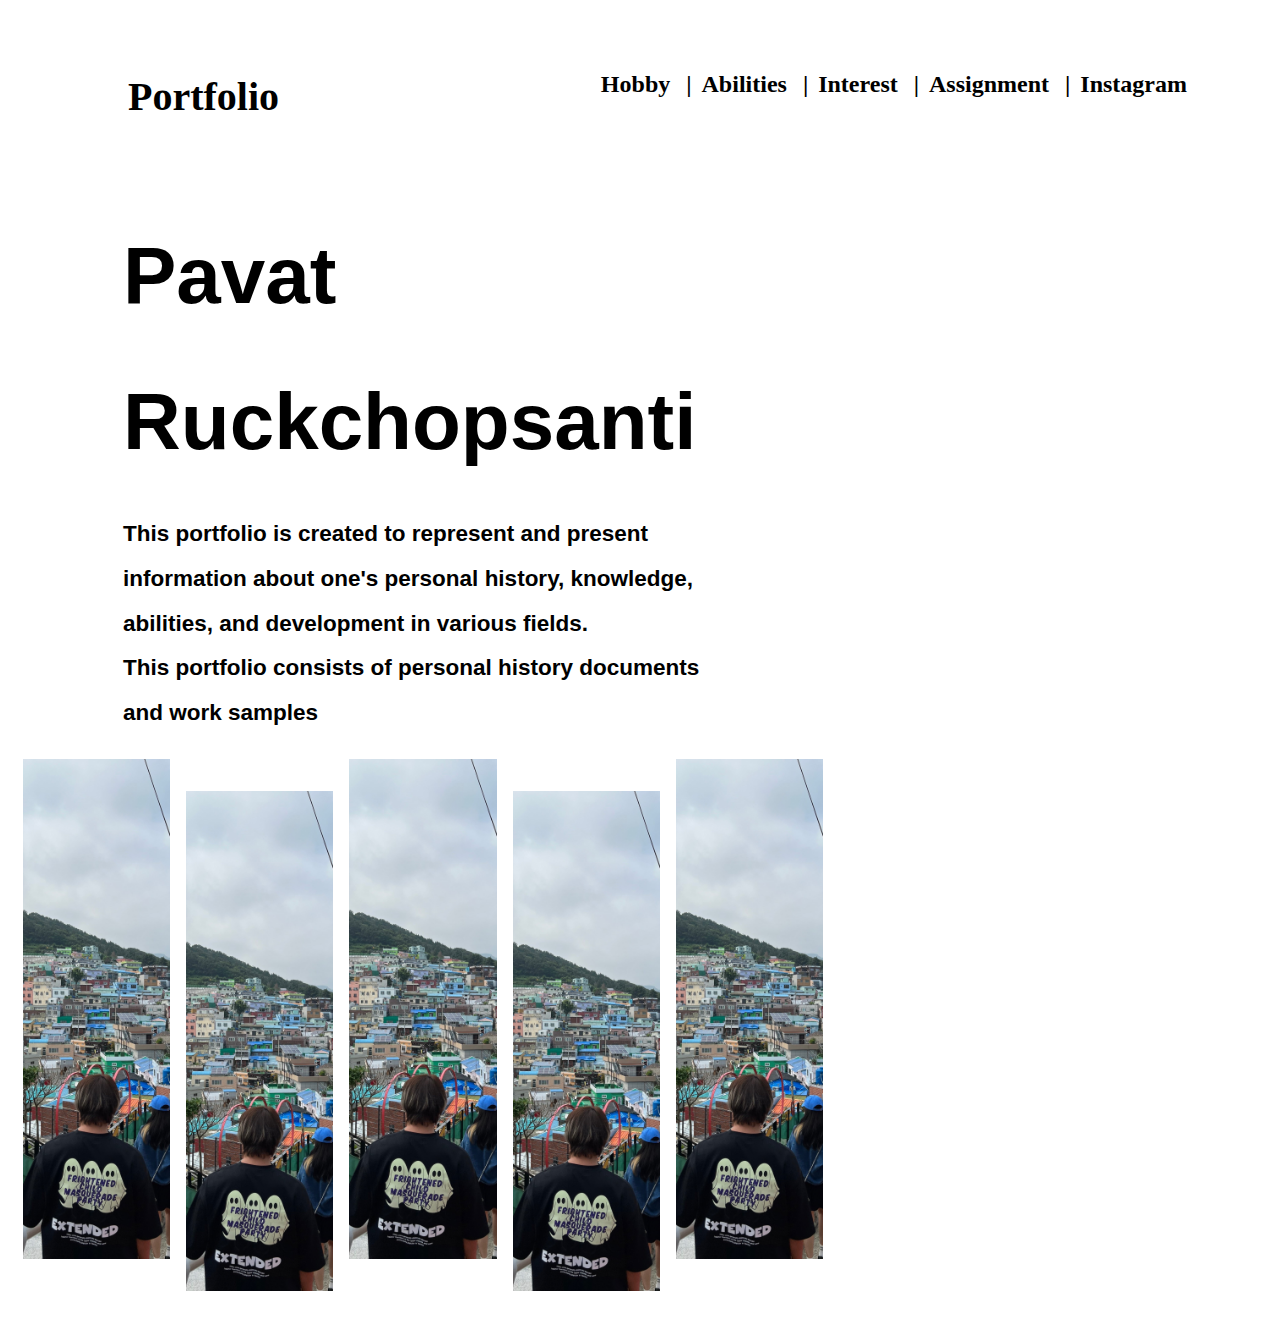
==== Index/index.html @ 949f7804 "sdss" ====
<!DOCTYPE html>
<html>
<head>
    <meta charset="UTF-8">
    <meta http-equiv='X-UA-Compatible' content='IE=edge'>
    <meta name="viewport" content="width=device-width, initial-scale=1.0">
    <link rel='stylesheet' type='text/css' media='screen' href='main.css'>
    <script src="main.js"></script>
    <title>Portfolio</title> 
    <!-- <style>body{background-image: url('img-2.jpg'); background-repeat: no-repeat;}</style> -->
</head>
<body>
    
    
    <br>
	<div>

        <div class="flex_container">
            <div id="wsname"><h1><a href="/Portfolio/Index/index.html">Portfolio</a></h1></div>
               <div class="menulist">
                <h2><a href="hobby.html">Hobby</a><span> | </span> </h2>
                <h2><a href="abilities.html">Abilities</a><span> | </span> </h2>
                <h2><a href="interest.html">Interest</a><span> | </span> </h2>
                <h2><a href="assignment.html">Assignment</a><span> | </span></h2>
                <h2><a href="https://www.instagram.com/110.26.02/">Instagram</a></h2>
                </div>
               </div>
        </div>

    </div>

    <div class="flex_container">
        <div class="left_page">
            <div class="fs_text">
                <section><h1>Pavat</h1><h1>Ruckchopsanti</h1></section>
            </div>
            <div class="gg_text">
                <h2>This portfolio is created to represent and present</h2>
                <h2>information about one's personal history, knowledge,</h2>
                <h2>abilities, and development in various fields.</h2>
                <h2>This portfolio consists of personal history documents</h2>
                <h2>and work samples</h2>
            </div>
        </div>

        <div class="mt">
            <div class="container">
                <div class="box box-1" style="--img: url(IMG_4645.JPG);" data-text="Renji"></div>
                <div class="box box-2" style="--img: url(IMG_4645.JPG);" data-text="Sora"></div>
                <div class="box box-3" style="--img: url(IMG_4645.JPG);" data-text="Kaito"></div>
                <div class="box box-4" style="--img: url(IMG_4645.JPG);" data-text="Tsuki"></div>
                <div class="box box-5" style="--img: url(IMG_4645.JPG);" data-text="Mitsui"></div>
            </div>            
        </div>
    
    </div>

</body>
</html>
---- Index/main.css ----
.container{
    position: relative;
    display: grid;
    grid-template-columns: 1fr 1fr 1fr 1fr 1fr;
    gap: 1em;
    width: 800px;
    height: 500px;
    font-family: "Figtree", sans-serif;
    transition: all 400ms;
    margin-left: auto;
    margin-right: 70px;
}

.box{
    position: relative;
    background: var(--img) center center;
    background-size: cover;
    transition: all 400ms;
    display: flex;
    justify-content: center;
    align-items: center;
}

.box::after {
    content: attr(data-text);
    position: absolute;
    bottom: 20px;
    background: #000;
    color: #ffffff;
    padding: 10px 10px 10px 14px;
    letter-spacing: 4px;
    text-transform: uppercase;
    transform: translateY(60px);
    opacity: 0;
    transition: all 400ms;
}

.container:hover .box{
    filter: grayscale(100%) opacity(24%);
}

.box:hover:after{
    transform: translateY(0);
    opacity: 1;
    transition-delay: 400ms;
}

.container .box:hover {
    filter: grayscale(0%) opacity(100%);
}

.container:has(.box-1:hover){
    grid-template-columns: 3fr 1fr 1fr 1fr 1fr;
}

.container:has(.box-2:hover){
    grid-template-columns: 1fr 3fr 1fr 1fr 1fr;
}

.container:has(.box-3:hover){
    grid-template-columns: 1fr 1fr 3fr 1fr 1fr;
}

.container:has(.box-4:hover){
    grid-template-columns: 1fr 1fr 1fr 3fr 1fr;
}

.container:has(.box-5:hover){
    grid-template-columns: 1fr 1fr 1fr 1fr 3fr;
}

.box:nth-child(odd) {
    transform: translateY(-16px);
}

.box:nth-child(even) {
    transform: translateY(16px);
} 

#wsname{
    font-size: 20px;
    text-align: left;
    padding: 5px;
    margin-left: 100px;
    margin-bottom: 10px;
}

.menulist{
    display: flex;
    text-align: right;
    padding: 10px;
    margin-right: 60px;
}

span{
    margin-left: 10px;
    margin-right: 10px;
}

.flex_container{
    display: flex;
    flex-wrap: wrap;
    margin: 15px;
    justify-content: space-between;
}

.left_page{
    font-family: "Figtree", sans-serif;
}

.fs_text{
    text-align: left;
    font-size: 40px;
    margin-left: 100px;
}

.gg_text{
    text-align: left;
    font-size: 15px;
    margin-left: 100px;
}

.mt{
    margin-top: 30px;
}

a{
    color: black;
    text-decoration: none;
}

.buttom{
    background-color: rgb(255, 255, 255);
    width: fit-content;
    padding: 15px;
    border: 2px;
    border-color: black;
}

.buttom:hover{
    background-color: rgb(66, 64, 68);
}
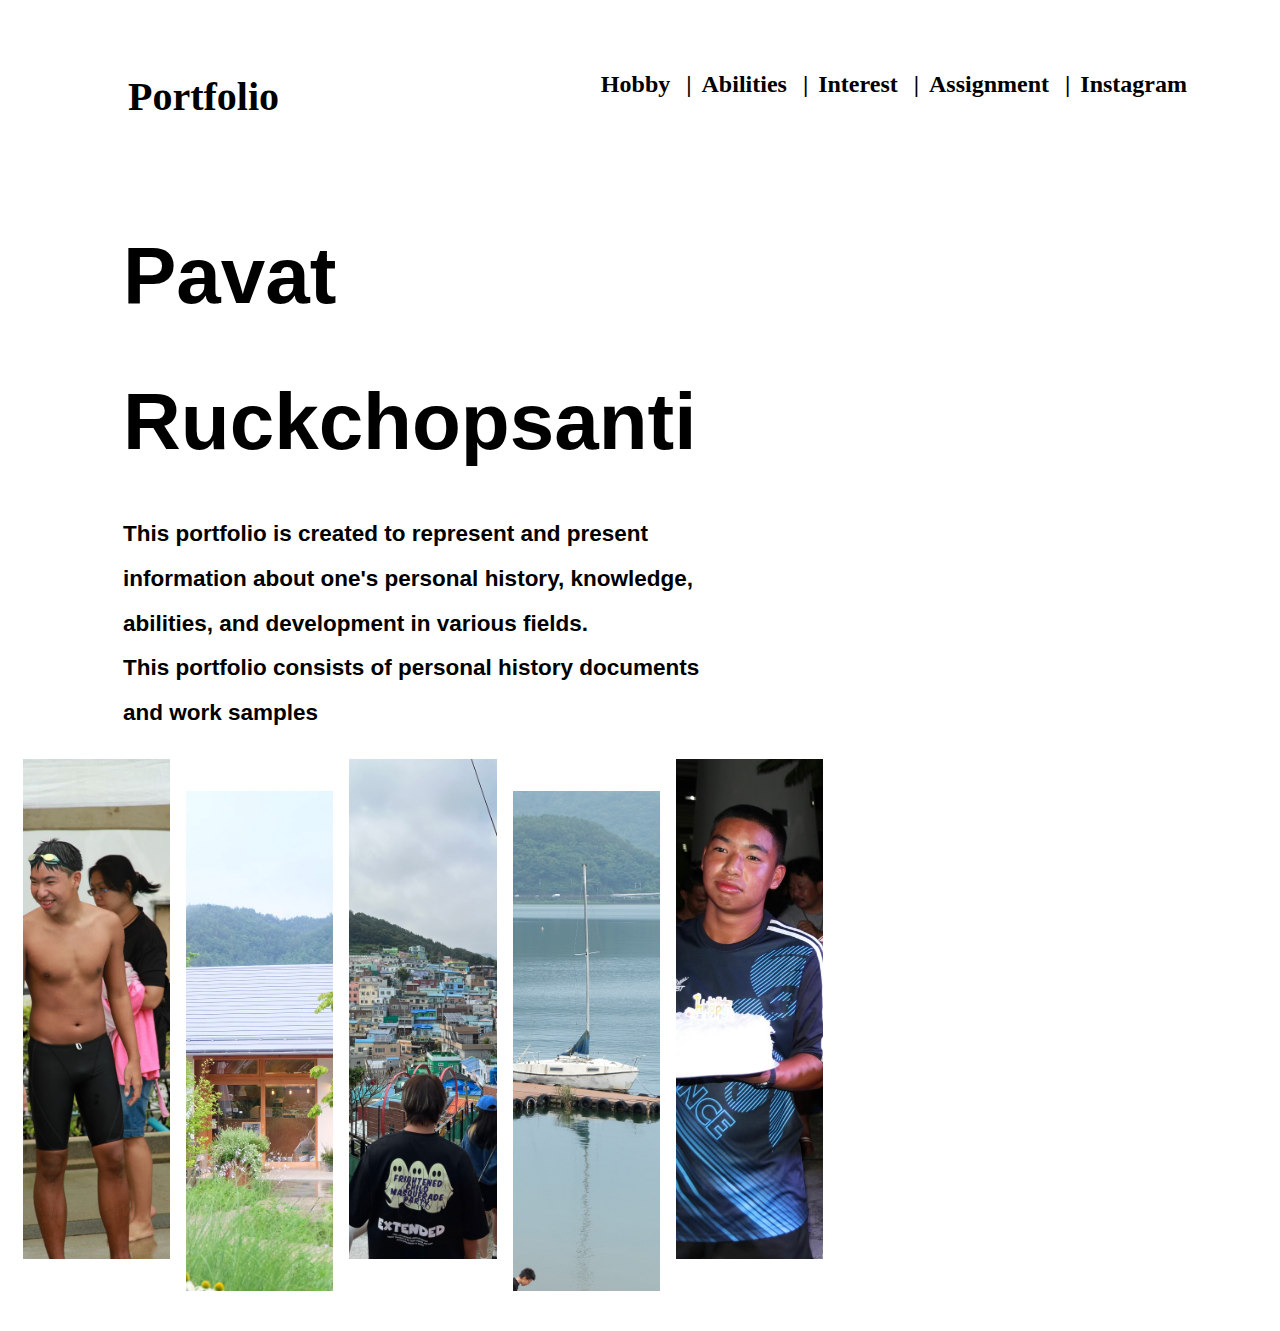
==== commit ae6e46b0: "a" ====
--- a/Index/index.html
+++ b/Index/index.html
@@ -45,11 +45,11 @@
 
         <div class="mt">
             <div class="container">
-                <div class="box box-1" style="--img: url(IMG_4645.JPG);" data-text="Renji"></div>
-                <div class="box box-2" style="--img: url(IMG_4645.JPG);" data-text="Sora"></div>
+                <div class="box box-1" style="--img: url(IMG_1483.JPG);" data-text="Renji"></div>
+                <div class="box box-2" style="--img: url(IMG_1234.JPG);" data-text="Sora"></div>
                 <div class="box box-3" style="--img: url(IMG_4645.JPG);" data-text="Kaito"></div>
-                <div class="box box-4" style="--img: url(IMG_4645.JPG);" data-text="Tsuki"></div>
-                <div class="box box-5" style="--img: url(IMG_4645.JPG);" data-text="Mitsui"></div>
+                <div class="box box-4" style="--img: url(IMG_1235.JPG);" data-text="Tsuki"></div>
+                <div class="box box-5" style="--img: url(IMG_2864\ 3.jpg);" data-text="Mitsui"></div>
             </div>            
         </div>
     
